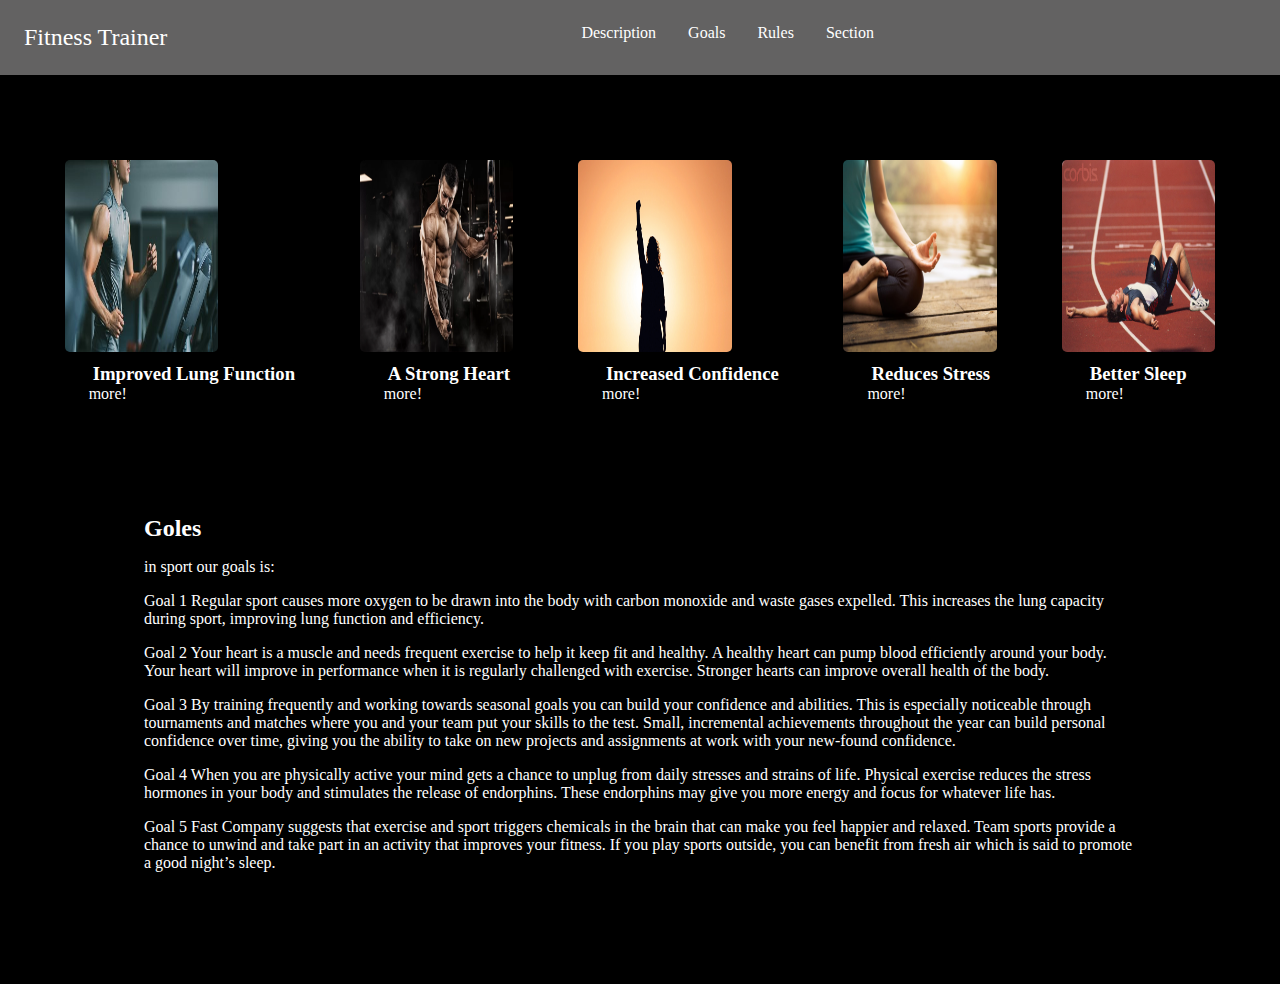
==== goals.html @ d802df30 "Description and goals done" ====
<!DOCTYPE html>
<html lang="en">

<head>
    <meta charset="UTF-8">
    <meta http-equiv="X-UA-Compatible" content="IE=edge">
    <meta name="viewport" content="width=device-width, initial-scale=1.0">
    <title>Goals</title>
    <link rel="stylesheet" href="./style.css">
</head>

<body>

    <header class="header">
        <nav class="nav">
            <ul>
                <li class="web-name"><a href="#">Fitness Trainer</a></li>
                <li><a href="./Description.html">Description</a></li>
                <li><a href="./goals.html">Goals</a></li>
                <li><a href="#">Rules</a></li>
                <li><a href="#">Section</a></li>
            </ul>
        </nav>
    </header>
    <main>
        <section class="goals">
            <article>
                <img src="./images/G-1.jpg" alt="Lung Function">
                <h3>Improved Lung Function</h3>
                <a href="#G-1">more!</a>
            </article>
            <article>
                <img src="./images/G-2.jpg" alt="Increase strength">
                <h3>A Strong Heart</h3>
                <a href="#G-2">more!</a>
            </article>
            <article>
                <img src="./images/G-3.jpg" alt="Reduces Stress">
                <h3> Increased Confidence</h3>
                <a href="#G-3">more!</a>
            </article>
            <article>
                <img src="./images/G-4.jpg" alt="Yoga">
                <h3>Reduces Stress</h3>
                <a href="#G-4">more!</a>
            </article>
            <article>
                <img src="./images/G-5.jpg" alt="Sleep">
                <h3>Better Sleep</h3>
                <a href="#G-5">more!</a>
            </article>
        </section>
        <section class="g-txt">
            <h2>Goles</h2>
            <p>in sport our goals is: </p>
            <p id="G-1">Goal 1 Regular sport causes more oxygen to be drawn into the body with carbon monoxide and
                waste gases
                expelled.
                This increases the lung capacity during sport, improving lung function and efficiency.</p>
            <p id="G-2">Goal 2 Your heart is a muscle and needs frequent exercise to help it keep fit and healthy. A
                healthy
                heart can
                pump blood efficiently around your body. Your heart will improve in performance when it is regularly
                challenged with exercise. Stronger hearts can improve overall health of the body.</p>
            <p id="G-3">Goal 3 By training frequently and working towards seasonal goals you can build your
                confidence and
                abilities.
                This is especially noticeable through tournaments and matches where you and your team put your skills to
                the test. Small, incremental achievements throughout the year can build personal confidence over time,
                giving you the ability to take on new projects and assignments at work with your new-found confidence.
            </p>
            <p id="G-4">Goal 4 When you are physically active your mind gets a chance to unplug from daily stresses
                and strains
                of life.
                Physical exercise reduces the stress hormones in your body and stimulates the release of endorphins.
                These endorphins may give you more energy and focus for whatever life has.</p>
            <p id="g-5">Goal 5 Fast Company suggests that exercise and sport triggers chemicals in the brain that can
                make you
                feel
                happier and relaxed. Team sports provide a chance to unwind and take part in an activity that improves
                your fitness. If you play sports outside, you can benefit from fresh air which is said to promote a good
                night’s sleep.</p>
        </section>
    </main>
</body>

</html>
---- style.css ----
*{
    padding: 0;
    margin: 0;
}
body{
    background-color: #000;
    color: #fff;
}
a{
    text-decoration: none;
    color: #fff;
}
.header{
    display: flex;
    position: fixed;
    top: 0;
    right: 0;
    left: 0;

    background-color: rgb(99, 98, 98);
    /* margin-bottom: 1em; */
}
.nav{
    margin: 1.5em;
    flex-basis: 100%;
}
.nav ul {
    gap: 2em;
    list-style: none;
    display: flex;
    font-size: 1em;
}
.nav ul li:nth-of-type(2){
    margin-left: auto;
}
.nav ul li:nth-of-type(5){
    margin-right: auto;
}
.web-name{
    font-size: 1.5em;
}
/* Start Description */

.description-container{
    margin: 8em 10em 8em 10em;
}
.description-container p{
    padding-top: 1em;
}

/* Start container */
.container{
    display: flex;
    justify-content: space-evenly;
}
.container article{
}
.container article img{
   height: 18vw;
   width: 20vw;
   border-radius: 10px;

}
.container a,h3{
    margin-left: 01.5em;
    margin-top: 0.4em;
}


 /* Start Goals */
.goals{
    display: flex;
    justify-content: space-evenly;
    margin-top: 7em;
}
.goals article img{
    height: 15vw;
   width: 12vw;
   border-radius: 5px;
}
.goals{
    margin-top: 10em;
}
.goals a{
    margin-left: 01.5em;
    margin-top: 0.4em;
}
 .g-txt{
     margin: 7em 9em ;
 }
 .g-txt p{
     margin-top: 1em;
 }
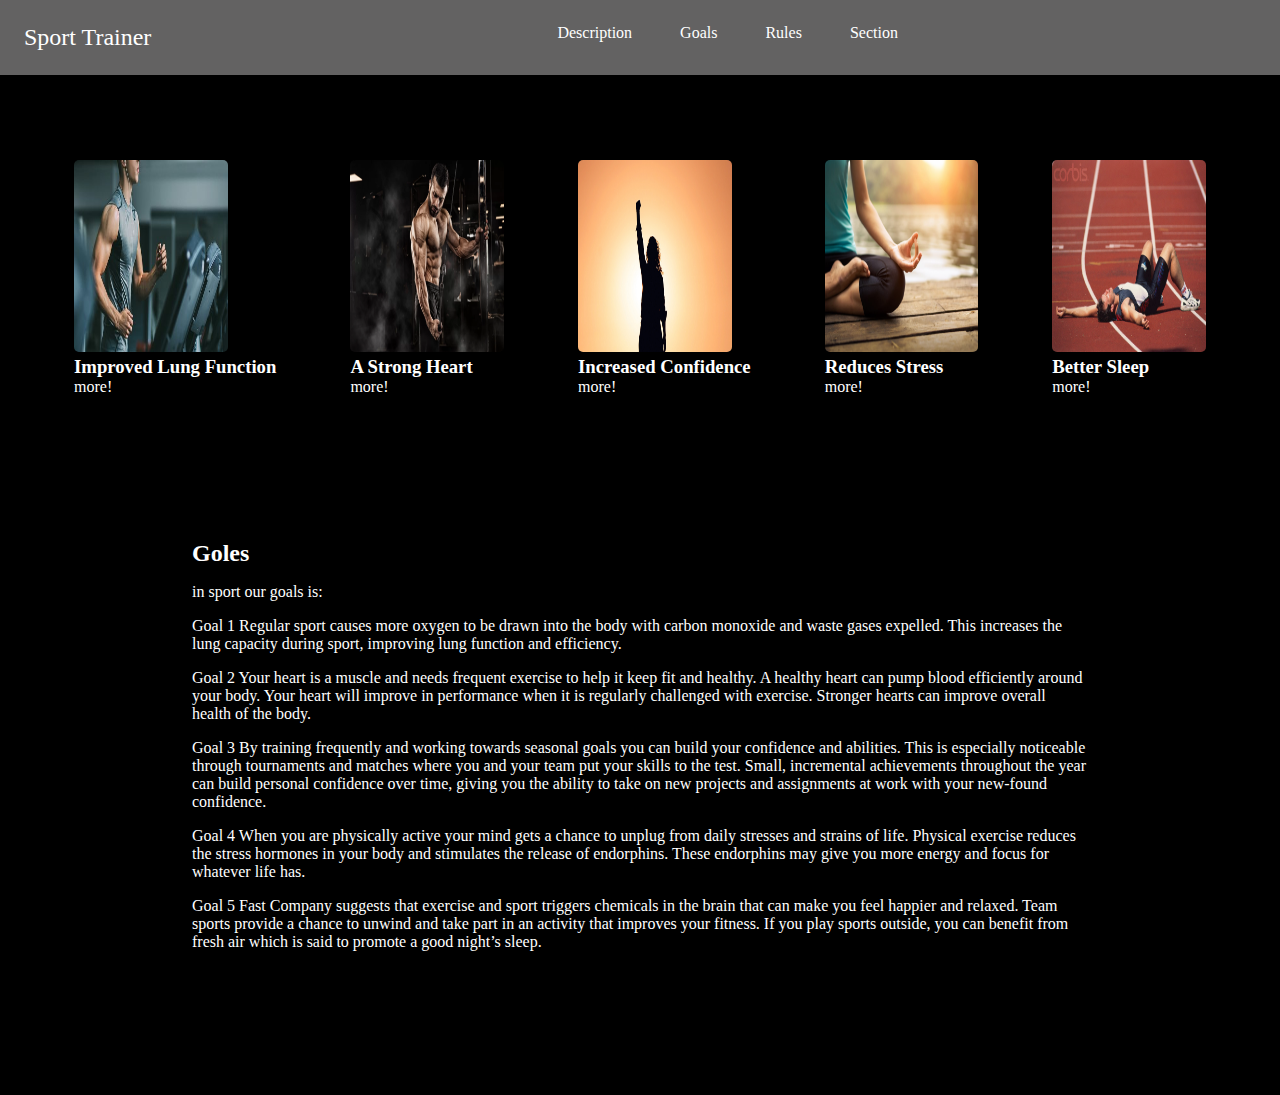
==== commit e21d084b: "Rules" ====
--- a/goals.html
+++ b/goals.html
@@ -14,11 +14,11 @@
     <header class="header">
         <nav class="nav">
             <ul>
-                <li class="web-name"><a href="#">Fitness Trainer</a></li>
+                <li class="web-name"><a href="#">Sport Trainer</a></li>
                 <li><a href="./Description.html">Description</a></li>
                 <li><a href="./goals.html">Goals</a></li>
-                <li><a href="#">Rules</a></li>
-                <li><a href="#">Section</a></li>
+                <li><a href="./rules.html">Rules</a></li>
+                <li><a href="./section.html">Section</a></li>
             </ul>
         </nav>
     </header>
--- a/style.css
+++ b/style.css
@@ -25,7 +25,7 @@
     flex-basis: 100%;
 }
 .nav ul {
-    gap: 2em;
+    gap: 3em;
     list-style: none;
     display: flex;
     font-size: 1em;
@@ -61,9 +61,8 @@
    border-radius: 10px;
 
 }
-.container a,h3{
-    margin-left: 01.5em;
-    margin-top: 0.4em;
+.container h3{
+    margin: 0.5em 0 ;
 }
 
 
@@ -81,17 +80,54 @@
 .goals{
     margin-top: 10em;
 }
-.goals a{
-    margin-left: 01.5em;
-    margin-top: 0.4em;
+.goals h3{
+    margin: 0.5 0;
 }
  .g-txt{
-     margin: 7em 9em ;
+     margin: 7em 10em ;
+     /* border: #fff solid 2px; */
+     border-radius: 5px;
+     padding: 2em;
  }
  .g-txt p{
      margin-top: 1em;
  }
 
+ /* rules */
+
+ .rules{
+    margin: 7em;
+     display: flex;
+     justify-content: space-evenly;
+     flex-wrap: wrap;
+
+ }
+ .rules article{
+     margin-top: 2.5em;
+ }
+ .rules article img{
+    height: 17vw;
+    width: 19vw;
+    border-radius: 10px;
+ 
+ }
+ .rules article h5{
+    margin:0.6em 0 0.6em 0;
+}
+
+ .r-txt {
+     display: flex;
+     /* justify-content: space-around; */
+     margin: 7em 10em;
+ }
+ .r-txt h2{
+margin-right: 2em;
+align-self: center;
+ }
+ .r-txt p{
+     margin-bottom: 1em;
+ }
+ 
 
 
 
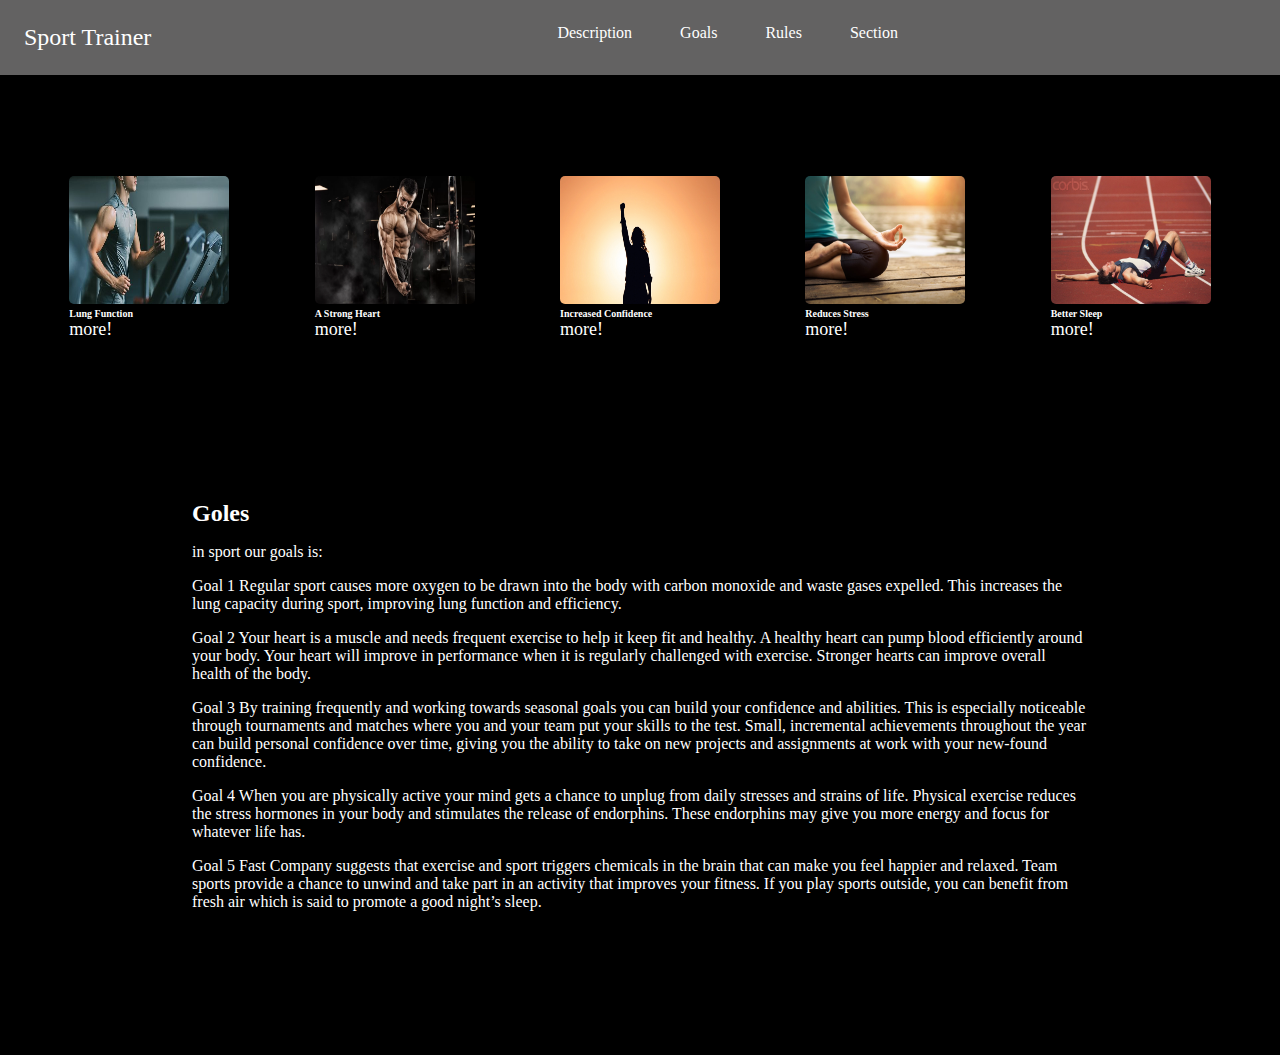
==== commit bdadb324: "responsive and section" ====
--- a/goals.html
+++ b/goals.html
@@ -26,7 +26,7 @@
         <section class="goals">
             <article>
                 <img src="./images/G-1.jpg" alt="Lung Function">
-                <h3>Improved Lung Function</h3>
+                <h3>Lung Function</h3>
                 <a href="#G-1">more!</a>
             </article>
             <article>
--- a/style.css
+++ b/style.css
@@ -1,4 +1,5 @@
 *{
+    box-sizing: border-box;
     padding: 0;
     margin: 0;
 }
@@ -11,12 +12,10 @@
     color: #fff;
 }
 .header{
-    display: flex;
     position: fixed;
     top: 0;
     right: 0;
     left: 0;
-
     background-color: rgb(99, 98, 98);
     /* margin-bottom: 1em; */
 }
@@ -39,6 +38,7 @@
 .web-name{
     font-size: 1.5em;
 }
+
 /* Start Description */
 
 .description-container{
@@ -59,7 +59,6 @@
    height: 18vw;
    width: 20vw;
    border-radius: 10px;
-
 }
 .container h3{
     margin: 0.5em 0 ;
@@ -70,30 +69,33 @@
 .goals{
     display: flex;
     justify-content: space-evenly;
-    margin-top: 7em;
+    flex-wrap: wrap;
+    margin-top: 10em;
 }
 .goals article img{
-    height: 15vw;
-   width: 12vw;
+    height: 8em;
+   width: 10em;
    border-radius: 5px;
 }
-.goals{
-    margin-top: 10em;
+.goals article{
+margin: 1em;
 }
 .goals h3{
+    font-size: 10px;
     margin: 0.5 0;
+}
+.goals a{
+    font-size: 2vh;
 }
  .g-txt{
      margin: 7em 10em ;
-     /* border: #fff solid 2px; */
-     border-radius: 5px;
      padding: 2em;
  }
  .g-txt p{
      margin-top: 1em;
  }
 
- /* rules */
+ /* start rules */
 
  .rules{
     margin: 7em;
@@ -103,21 +105,20 @@
 
  }
  .rules article{
-     margin-top: 2.5em;
+     margin: 2.5em 1em 1em 1em;
  }
  .rules article img{
-    height: 17vw;
-    width: 19vw;
+    height: 8em;
+    width: 10em;
     border-radius: 10px;
  
  }
  .rules article h5{
     margin:0.6em 0 0.6em 0;
-}
-
+        font-size: 10px;
+}
  .r-txt {
      display: flex;
-     /* justify-content: space-around; */
      margin: 7em 10em;
  }
  .r-txt h2{
@@ -128,6 +129,180 @@
      margin-bottom: 1em;
  }
  
-
-
-
+ /* Start section */
+ .section{
+     display: flex;
+     margin: 8em 8em 3em 8em;
+     flex-wrap: wrap;
+     justify-content: space-evenly;
+ }
+ .section article{
+    margin: 2.5em 1em 1em 1em;
+}
+ .section article img{
+    height: 8em;
+    width: 10em;
+   border-radius: 5px;
+}
+.section article h3{
+    margin-top: 1em;
+    text-align: center;
+}
+.s-table{
+    display: flex;
+    justify-content: center;
+    margin: 1em;
+
+}
+.s-table table{
+    /* width: 100%; */
+    font-size: 1.5em;
+    margin: 4em 6em 4em 6em;
+    border-collapse: collapse;
+    border-radius: 5px 5px 0 0;
+    overflow: hidden;
+}
+.s-table thead tr{
+    padding: 2em;
+    background-color: rgba(80, 82, 87, 0.912);
+}
+.s-table td,.s-table th{
+    padding: 0.7em 1em;
+}
+.s-table tbody tr{
+    border-bottom: #fff solid 1px;
+    text-align: center;
+}
+.s-table tbody tr:last-of-type{
+    border-bottom: rgb(80, 82, 87) solid 4px;
+
+}
+
+/* Responsive */
+@media  screen and (max-width: 950px) {
+    .g-txt{
+        margin: 4em 3em 0 3em;
+        padding: 0;
+    }
+    .goals{
+        margin: 10em 50px 0 50px;
+    }
+    .description-container{
+        margin: 10em 2em 5em 2em;
+    }
+    .r-txt{
+      margin: 5em 2em 5em 2em;  
+    }
+    /* .section{
+        margin: 15em 3.5em 0 3.5em;
+    } */
+    .s-table td,.s-table th{
+        padding: 0.6em 0.9em;
+    }
+    .s-table table{
+        margin: 3em ;
+        font-size: 1.3em;
+    }
+
+}
+@media  screen and (max-width: 572px) {
+    /* header */
+    .header{
+        position:absolute;
+    }
+   .nav{
+       margin: 0.5em;
+   }
+    .nav ul{
+        gap: 1em;
+        flex-direction: column;
+        justify-content: flex-start ;
+        align-items: center;
+    }
+    .nav ul li:nth-of-type(2){
+        margin-left: 0%;
+    }
+    .nav ul li:nth-of-type(5){
+        margin-right: 0%;
+    }
+    /* description */
+    .description-container{
+        margin: 15em 2em 5em 2em;
+    }
+    .container{
+        display: flex;
+        flex-direction: column;
+        align-items: center;
+    }
+    .container article{
+        margin-bottom: 1.5em;
+    }
+    .container h3{
+        font-size: 1em;
+        margin: 0.1em 0 ;
+    }
+    .container a{
+        font-size: 0.7em;
+    }
+    .container article img{
+        height: 20vh;
+        width: 40vw;
+    }
+    /* goals */
+    .goals{
+         margin-top: 15em;
+         margin-bottom: 0;
+    }
+    .g-txt{
+        margin: 2em 2em ;
+        padding: 0;
+    }
+    .g-txt p{
+        margin-top: 1em;
+    }
+
+    /* rules */
+    .rules{
+        margin: 15em 5em 0 5em;
+    }
+    .r-txt{
+        flex-direction: column;
+
+    }
+    .r-txt h2{
+        margin-bottom: 1em;
+    }
+    /* section */
+    .section{
+        margin: 15em 2.5em 0 2.5em;
+    }
+    .s-table thead{
+        display: none;
+    }
+    .s-table table , table tbody, table tr, table td{
+        display: block;
+        width: 100%;
+    }
+    .s-table tr{
+        /* margin-bottom: 15px; */
+    }
+    .s-table td{
+        text-align: right;
+        padding-left: 50%;
+        position: relative;
+    }
+    .s-table td::before{
+        content: attr(data-lable);
+        position: absolute;
+        left: 0;
+        width: 50%;
+        font-weight: bold;
+        text-align: left;
+        padding-left: 15px;
+    }
+   
+    
+}
+
+
+
